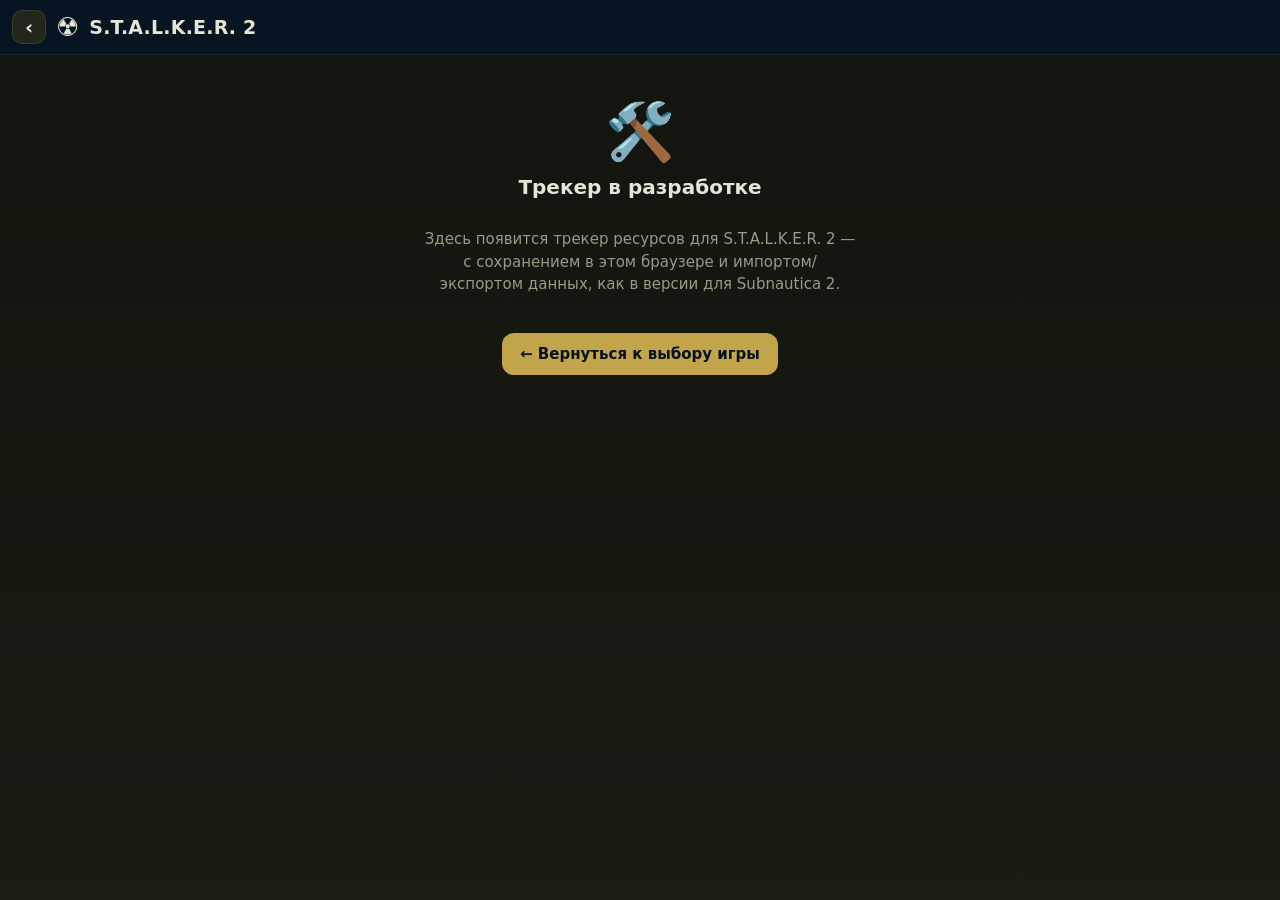
==== stalker.html @ 11892670 "feat: add S.T.A.L.K.E.R. 2 resource manager boilerplate" ====
<!DOCTYPE html>
<html lang="ru">
<head>
  <meta charset="UTF-8" />
  <meta name="viewport" content="width=device-width, initial-scale=1.0, viewport-fit=cover" />
  <meta name="theme-color" content="#1a1c14" />
  <title>S.T.A.L.K.E.R. 2 — Трекер ресурсов</title>
  <link rel="manifest" href="manifest.webmanifest" />
  <link rel="icon" href="icon.svg" type="image/svg+xml" />
  <link rel="apple-touch-icon" href="icon.svg" />
  <link rel="stylesheet" href="styles.css" />
</head>
<body class="theme-stalker">
  <header class="app-header">
    <div class="title-row">
      <a class="switch-game" href="index.html" aria-label="Сменить игру" title="Сменить игру">‹</a>
      <span class="logo">☢️</span>
      <h1>S.T.A.L.K.E.R. 2</h1>
    </div>
  </header>

  <main>
    <section class="view">
      <div class="wip">
        <div class="wip-icon">🛠️</div>
        <h2>Трекер в разработке</h2>
        <p class="hint">
          Здесь появится трекер ресурсов для S.T.A.L.K.E.R. 2 — с сохранением в этом
          браузере и импортом/экспортом данных, как в версии для Subnautica 2.
        </p>
        <a class="btn primary" href="index.html">← Вернуться к выбору игры</a>
      </div>
    </section>
  </main>

  <script src="stalker.js"></script>
</body>
</html>
---- styles.css ----
:root {
  --bg: #071624;
  --bg-2: #0b1f33;
  --card: #102b45;
  --card-2: #16395c;
  --text: #e6f1fb;
  --muted: #8fb0cc;
  --accent: #28c2ff;
  --out: #ff4d4d;
  --low: #ff9f33;
  --mid: #ffd633;
  --ok: #35d07f;
  --radius: 16px;
  --safe-top: env(safe-area-inset-top, 0px);
  --safe-bottom: env(safe-area-inset-bottom, 0px);
}

* { box-sizing: border-box; -webkit-tap-highlight-color: transparent; }

body {
  margin: 0;
  font-family: -apple-system, BlinkMacSystemFont, "Segoe UI", Roboto, system-ui, sans-serif;
  background: linear-gradient(180deg, var(--bg) 0%, var(--bg-2) 100%);
  background-attachment: fixed;
  color: var(--text);
  min-height: 100vh;
  padding-bottom: calc(96px + var(--safe-bottom));
}

/* — Шапка — */
.app-header {
  position: sticky;
  top: 0;
  z-index: 20;
  background: rgba(7, 22, 36, 0.92);
  backdrop-filter: blur(10px);
  padding: calc(10px + var(--safe-top)) 16px 0;
  border-bottom: 1px solid rgba(255, 255, 255, 0.06);
}
.title-row { display: flex; align-items: center; gap: 10px; margin-bottom: 10px; }
.logo { font-size: 26px; }
h1 { font-size: 19px; margin: 0; font-weight: 700; letter-spacing: 0.2px; }

.tabs { display: flex; gap: 6px; }
.tab {
  flex: 1;
  background: none;
  border: none;
  color: var(--muted);
  font-size: 15px;
  font-weight: 600;
  padding: 12px 4px;
  border-bottom: 3px solid transparent;
  cursor: pointer;
  display: flex; align-items: center; justify-content: center; gap: 8px;
}
.tab.is-active { color: var(--text); border-bottom-color: var(--accent); }
.badge {
  background: var(--out);
  color: #fff;
  font-size: 12px;
  font-weight: 700;
  min-width: 20px;
  height: 20px;
  padding: 0 6px;
  border-radius: 10px;
  display: inline-flex; align-items: center; justify-content: center;
}
.badge[data-empty="true"] { background: var(--card-2); color: var(--muted); }

/* — Управление — */
.controls {
  display: flex;
  gap: 8px;
  padding: 12px 16px;
}
.search, .sort {
  background: var(--card);
  border: 1px solid rgba(255, 255, 255, 0.08);
  color: var(--text);
  border-radius: 12px;
  padding: 11px 14px;
  font-size: 15px;
  outline: none;
}
.search { flex: 1; min-width: 0; }
.search:focus, .sort:focus { border-color: var(--accent); }
.sort { max-width: 46%; }

/* — Список — */
.view { padding: 0 16px; }
.list { list-style: none; margin: 0; padding: 0; display: flex; flex-direction: column; gap: 10px; }

.card {
  background: var(--card);
  border-radius: var(--radius);
  padding: 12px;
  display: flex;
  align-items: center;
  gap: 12px;
  border-left: 5px solid transparent;
}
.card[data-status="out"] { border-left-color: var(--out); }
.card[data-status="low"] { border-left-color: var(--low); }
.card[data-status="mid"] { border-left-color: var(--mid); }
.card[data-status="ok"]  { border-left-color: var(--ok); }

.card-icon {
  width: 46px; height: 46px;
  border-radius: 12px;
  background: var(--card-2);
  display: flex; align-items: center; justify-content: center;
  font-size: 24px;
  flex-shrink: 0;
  overflow: hidden;
}
.card-icon img { width: 100%; height: 100%; object-fit: cover; }

.card-body { flex: 1; min-width: 0; }
.card-name {
  font-size: 16px; font-weight: 600;
  white-space: nowrap; overflow: hidden; text-overflow: ellipsis;
  margin-bottom: 8px;
}
.card-name .edit-hint { color: var(--muted); font-size: 13px; margin-left: 6px; }

/* Сегментированный выбор статуса */
.seg { display: flex; gap: 6px; }
.seg button {
  flex: 1;
  border: none;
  border-radius: 9px;
  padding: 8px 2px;
  font-size: 12px;
  font-weight: 700;
  color: #06121d;
  opacity: 0.32;
  cursor: pointer;
  transition: opacity 0.12s, transform 0.08s;
}
.seg button:active { transform: scale(0.94); }
.seg button[data-s="out"] { background: var(--out); }
.seg button[data-s="low"] { background: var(--low); }
.seg button[data-s="mid"] { background: var(--mid); }
.seg button[data-s="ok"]  { background: var(--ok); }
.seg button.active { opacity: 1; box-shadow: 0 0 0 2px rgba(255,255,255,0.85) inset; }

.hint {
  text-align: center;
  color: var(--muted);
  font-size: 15px;
  line-height: 1.5;
  padding: 40px 20px;
}

/* — Плавающие кнопки — */
.fab {
  position: fixed;
  right: 18px;
  bottom: calc(20px + var(--safe-bottom));
  width: 60px; height: 60px;
  border-radius: 50%;
  border: none;
  background: var(--accent);
  color: #04121d;
  font-size: 32px; font-weight: 300;
  line-height: 1;
  box-shadow: 0 8px 24px rgba(40, 194, 255, 0.4);
  cursor: pointer;
  z-index: 30;
}
.fab:active { transform: scale(0.92); }
.menu-btn {
  position: fixed;
  left: 18px;
  bottom: calc(28px + var(--safe-bottom));
  width: 46px; height: 46px;
  border-radius: 50%;
  border: 1px solid rgba(255,255,255,0.12);
  background: var(--card);
  color: var(--text);
  font-size: 24px; line-height: 1;
  cursor: pointer;
  z-index: 30;
}

/* — Модалки — */
.modal {
  position: fixed; inset: 0;
  z-index: 50;
  background: rgba(2, 10, 18, 0.6);
  backdrop-filter: blur(4px);
  display: flex;
  align-items: flex-end;
  justify-content: center;
}
.modal[hidden] { display: none; }
.modal-card {
  background: var(--bg-2);
  width: 100%;
  max-width: 520px;
  border-radius: 20px 20px 0 0;
  padding: 20px 18px calc(20px + var(--safe-bottom));
  max-height: 90vh;
  overflow-y: auto;
  animation: slide-up 0.18s ease-out;
}
@keyframes slide-up { from { transform: translateY(30px); opacity: 0.6; } to { transform: translateY(0); opacity: 1; } }
.modal-card h2 { margin: 0 0 16px; font-size: 19px; }

.field { display: block; margin-bottom: 16px; }
.field > span { display: block; font-size: 13px; color: var(--muted); margin-bottom: 6px; }
.field input[type="text"] {
  width: 100%;
  background: var(--card);
  border: 1px solid rgba(255,255,255,0.1);
  color: var(--text);
  border-radius: 12px;
  padding: 12px 14px;
  font-size: 16px;
  outline: none;
}
.field input:focus { border-color: var(--accent); }

.img-row { display: flex; align-items: center; gap: 14px; }
.img-preview {
  width: 64px; height: 64px;
  border-radius: 14px;
  background: var(--card);
  display: flex; align-items: center; justify-content: center;
  font-size: 30px; overflow: hidden; flex-shrink: 0;
}
.img-preview img { width: 100%; height: 100%; object-fit: cover; }
.img-actions { display: flex; flex-direction: column; gap: 8px; }

.status-picker { display: flex; gap: 8px; }
.status-picker button {
  flex: 1;
  border: 2px solid transparent;
  border-radius: 12px;
  padding: 12px 4px;
  font-size: 13px; font-weight: 700;
  color: #06121d;
  cursor: pointer;
  opacity: 0.4;
}
.status-picker button[data-s="out"] { background: var(--out); }
.status-picker button[data-s="low"] { background: var(--low); }
.status-picker button[data-s="mid"] { background: var(--mid); }
.status-picker button[data-s="ok"]  { background: var(--ok); }
.status-picker button.active { opacity: 1; border-color: #fff; }

.modal-actions { display: flex; align-items: center; gap: 10px; margin-top: 8px; }
.spacer { flex: 1; }

.btn {
  border: none;
  border-radius: 12px;
  padding: 12px 18px;
  font-size: 15px; font-weight: 600;
  cursor: pointer;
}
.btn.primary { background: var(--accent); color: #04121d; }
.btn.ghost { background: var(--card); color: var(--text); }
.btn.danger { color: var(--out); }
.btn.block { display: block; width: 100%; text-align: left; background: var(--card); color: var(--text); margin-bottom: 10px; }
.btn.block.danger { color: var(--out); }
.btn:active { transform: scale(0.97); }
a.btn { text-decoration: none; }

/* ====================================================================
   Темы игр — базовый :root выше = тема Subnautica.
   Классы на <body> переопределяют палитру под конкретную игру/лаунчер.
   ==================================================================== */
body.theme-launcher {
  --bg: #0a0c10;
  --bg-2: #0e1116;
  --card: #171b22;
  --card-2: #20252e;
  --text: #e8eaed;
  --muted: #9aa3ad;
  --accent: #aab2bd;
  padding-bottom: 0;          /* нет плавающих кнопок — нижний запас не нужен */
}
body.theme-stalker {
  --bg: #12140d;
  --bg-2: #1a1c14;
  --card: #23261b;
  --card-2: #2e3222;
  --text: #e9e5d6;
  --muted: #9c9a82;
  --accent: #c2a44b;     /* радиационный янтарь */
  --out: #e0532b;        /* ржавчина */
  --low: #d98a2b;
  --mid: #d6c133;
  --ok:  #8aa64a;        /* военный хаки */
}

/* — Кнопка «сменить игру» в шапке — */
.switch-game {
  display: inline-flex; align-items: center; justify-content: center;
  width: 34px; height: 34px;
  margin-left: -4px;
  border-radius: 10px;
  background: var(--card);
  border: 1px solid rgba(255, 255, 255, 0.1);
  color: var(--text);
  font-size: 20px; line-height: 1; font-weight: 700;
  text-decoration: none;
  flex-shrink: 0;
}
.switch-game:active { transform: scale(0.92); }

/* ====================================================================
   Лаунчер — экран выбора игры
   ==================================================================== */
.launcher {
  max-width: 520px;
  margin: 0 auto;
  padding: calc(28px + var(--safe-top)) 18px calc(28px + var(--safe-bottom));
  min-height: 100vh;
  display: flex;
  flex-direction: column;
}
.launcher-head { margin: 16px 4px 24px; }
.launcher-head h1 { font-size: 24px; margin: 0 0 8px; }
.launcher-sub { color: var(--muted); margin: 0; font-size: 15px; line-height: 1.4; }

.game-list {
  list-style: none; margin: 0; padding: 0;
  display: flex; flex-direction: column; gap: 14px;
}
.game-card {
  display: flex; align-items: center; gap: 14px;
  background: var(--card);
  border: 1px solid rgba(255, 255, 255, 0.07);
  border-left: 5px solid var(--game-accent, var(--accent));
  border-radius: var(--radius);
  padding: 18px 16px;
  text-decoration: none;
  color: var(--text);
}
.game-card:active { transform: scale(0.985); }
.game-subnautica { --game-accent: #28c2ff; }
.game-stalker { --game-accent: #c2a44b; }

.game-icon {
  width: 56px; height: 56px; flex-shrink: 0;
  border-radius: 14px;
  background: var(--card-2);
  display: flex; align-items: center; justify-content: center;
  font-size: 30px;
}
.game-text { flex: 1; min-width: 0; display: flex; flex-direction: column; gap: 4px; }
.game-name { font-size: 18px; font-weight: 700; }
.game-desc { font-size: 13px; color: var(--muted); }
.game-tag {
  display: inline-block; font-size: 11px; font-weight: 700;
  color: var(--low); border: 1px solid var(--low); border-radius: 6px;
  padding: 1px 6px; margin-left: 4px; vertical-align: middle;
}
.game-chevron { color: var(--muted); font-size: 26px; flex-shrink: 0; }

.game-last {
  display: none;
  flex-shrink: 0;
  font-size: 11px; font-weight: 700;
  color: var(--game-accent, var(--accent));
  border: 1px solid var(--game-accent, var(--accent));
  border-radius: 999px;
  padding: 4px 10px;
}
.game-card.is-last {
  border-color: var(--game-accent, var(--accent));
  box-shadow: 0 0 0 1px var(--game-accent, var(--accent)) inset;
}
.game-card.is-last .game-last { display: inline-flex; align-items: center; gap: 5px; }
.game-card.is-last .game-last::before { content: "●"; font-size: 8px; }

.launcher-foot {
  margin: auto 4px 0;
  padding-top: 24px;
  color: var(--muted);
  font-size: 13px;
  line-height: 1.4;
}

/* ====================================================================
   Экран-заглушка «в разработке»
   ==================================================================== */
.wip {
  text-align: center;
  padding: 44px 24px;
  max-width: 480px;
  margin: 0 auto;
  display: flex; flex-direction: column; align-items: center;
}
.wip-icon { font-size: 56px; }
.wip h2 { margin: 10px 0 0; font-size: 20px; }
.wip .hint { padding: 14px 0 0; }
.wip .btn { margin-top: 22px; }
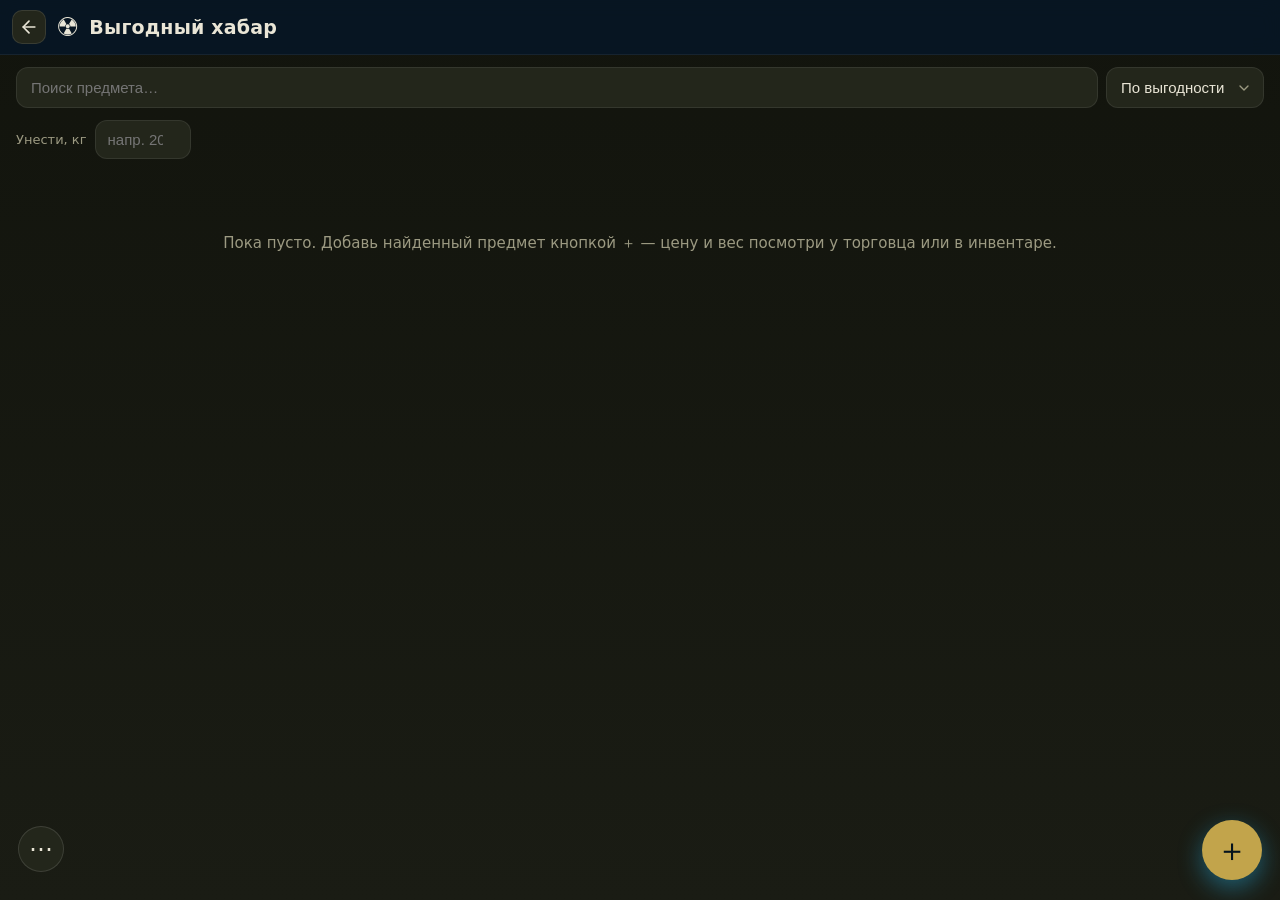
==== commit cff6f1b9: "feat: add main stalker logic" ====
--- a/stalker.html
+++ b/stalker.html
@@ -4,7 +4,7 @@
   <meta charset="UTF-8" />
   <meta name="viewport" content="width=device-width, initial-scale=1.0, viewport-fit=cover" />
   <meta name="theme-color" content="#1a1c14" />
-  <title>S.T.A.L.K.E.R. 2 — Трекер ресурсов</title>
+  <title>S.T.A.L.K.E.R. 2 — Выгодный хабар</title>
   <link rel="manifest" href="manifest.webmanifest" />
   <link rel="icon" href="icon.svg" type="image/svg+xml" />
   <link rel="apple-touch-icon" href="icon.svg" />
@@ -13,25 +13,115 @@
 <body class="theme-stalker">
   <header class="app-header">
     <div class="title-row">
-      <a class="switch-game" href="index.html" aria-label="Сменить игру" title="Сменить игру">‹</a>
+      <a class="switch-game" href="index.html" aria-label="Сменить игру" title="Сменить игру">
+        <svg viewBox="0 0 24 24" fill="none" stroke="currentColor" stroke-width="2" stroke-linecap="round" stroke-linejoin="round" aria-hidden="true"><path d="m12 19-7-7 7-7"/><path d="M19 12H5"/></svg>
+      </a>
       <span class="logo">☢️</span>
-      <h1>S.T.A.L.K.E.R. 2</h1>
+      <h1>Выгодный хабар</h1>
     </div>
   </header>
 
   <main>
+    <!-- Поиск и сортировка -->
+    <div class="controls">
+      <input type="search" id="search" class="search" placeholder="Поиск предмета…" autocomplete="off" />
+      <div class="select-wrap">
+        <select id="sort" class="sort" aria-label="Сортировка">
+          <option value="value">По выгодности</option>
+          <option value="price">По цене</option>
+          <option value="weight">По весу</option>
+          <option value="name">По названию</option>
+        </select>
+        <svg class="select-arrow" viewBox="0 0 24 24" fill="none" stroke="currentColor" stroke-width="2" stroke-linecap="round" stroke-linejoin="round" aria-hidden="true"><path d="m6 9 6 6 6-6"/></svg>
+      </div>
+    </div>
+
+    <!-- Грузоподъёмность и сводка «что нести» -->
+    <div class="carry-bar">
+      <label class="budget-field">
+        <span>Унести, кг</span>
+        <input type="number" id="budget" inputmode="decimal" min="0" step="0.1" placeholder="напр. 20" />
+      </label>
+      <div id="carry-summary" class="carry-summary" hidden></div>
+    </div>
+
+    <!-- Сводка по всему хабару -->
+    <div id="stats" class="stats"></div>
+
+    <!-- Список с группами по категориям -->
     <section class="view">
-      <div class="wip">
-        <div class="wip-icon">🛠️</div>
-        <h2>Трекер в разработке</h2>
-        <p class="hint">
-          Здесь появится трекер ресурсов для S.T.A.L.K.E.R. 2 — с сохранением в этом
-          браузере и импортом/экспортом данных, как в версии для Subnautica 2.
-        </p>
-        <a class="btn primary" href="index.html">← Вернуться к выбору игры</a>
-      </div>
+      <p class="hint" id="empty" hidden>
+        Пока пусто. Добавь найденный предмет кнопкой ＋ — цену и вес посмотри у торговца или в инвентаре.
+      </p>
+      <p class="hint" id="empty-search" hidden>Ничего не найдено.</p>
+      <ul id="list" class="list"></ul>
     </section>
   </main>
+
+  <!-- Добавить предмет -->
+  <button id="fab-add" class="fab" aria-label="Добавить предмет">＋</button>
+
+  <!-- Меню -->
+  <button id="menu-btn" class="menu-btn" aria-label="Меню">⋯</button>
+
+  <!-- Модалка добавления/редактирования -->
+  <div id="modal" class="modal" hidden>
+    <div class="modal-card">
+      <h2 id="modal-title">Новый предмет</h2>
+
+      <label class="field">
+        <span>Название</span>
+        <input type="text" id="f-name" maxlength="60" placeholder="Напр.: АКМ, аптечка, болт…" />
+      </label>
+
+      <div class="field-row">
+        <label class="field">
+          <span>Цена (крб)</span>
+          <input type="number" id="f-price" inputmode="decimal" min="0" step="1" placeholder="0" />
+        </label>
+        <label class="field">
+          <span>Вес, кг</span>
+          <input type="number" id="f-weight" inputmode="decimal" min="0" step="0.01" placeholder="0" />
+        </label>
+        <label class="field qty-field">
+          <span>Кол-во</span>
+          <input type="number" id="f-qty" inputmode="numeric" min="1" step="1" value="1" />
+        </label>
+      </div>
+
+      <p class="density-hint" id="f-density"></p>
+
+      <div class="field">
+        <span>Категория</span>
+        <div class="cat-picker" id="f-category"></div>
+      </div>
+
+      <p class="cat-hint" id="f-cathint" hidden></p>
+
+      <div class="modal-actions">
+        <button type="button" class="btn ghost danger" id="delete-btn" hidden>Удалить</button>
+        <div class="spacer"></div>
+        <button type="button" class="btn ghost" id="cancel-btn">Отмена</button>
+        <button type="button" class="btn primary" id="save-btn">Сохранить</button>
+      </div>
+    </div>
+  </div>
+
+  <!-- Модалка меню -->
+  <div id="menu" class="modal" hidden>
+    <div class="modal-card">
+      <h2>Меню</h2>
+      <button class="btn block" id="export-btn">Экспорт данных (резервная копия)</button>
+      <button class="btn block" id="import-btn">Импорт данных</button>
+      <input type="file" id="import-file" accept="application/json" hidden />
+      <button class="btn block danger" id="wipe-btn">Очистить весь список</button>
+      <a class="btn block" href="index.html">← Сменить игру</a>
+      <div class="modal-actions">
+        <div class="spacer"></div>
+        <button class="btn ghost" id="menu-close">Закрыть</button>
+      </div>
+    </div>
+  </div>
 
   <script src="stalker.js"></script>
 </body>
--- a/styles.css
+++ b/styles.css
@@ -85,7 +85,29 @@
 }
 .search { flex: 1; min-width: 0; }
 .search:focus, .sort:focus { border-color: var(--accent); }
-.sort { max-width: 46%; }
+
+/* Селект сортировки — свой вид вместо нативного, со своей стрелкой */
+.select-wrap { position: relative; display: inline-flex; min-width: 0; max-width: 46%; }
+.sort {
+  width: 100%;
+  appearance: none;
+  -webkit-appearance: none;
+  padding-right: 38px;
+  cursor: pointer;
+  accent-color: var(--accent);   /* подсветка выбранного пункта в списке */
+}
+.sort::-ms-expand { display: none; }
+.sort option { background: var(--bg-2); color: var(--text); }
+.select-arrow {
+  position: absolute;
+  right: 12px; top: 50%;
+  transform: translateY(-50%);
+  width: 16px; height: 16px;
+  pointer-events: none;
+  color: var(--muted);
+  transition: transform 0.15s ease;
+}
+.sort:focus + .select-arrow { color: var(--accent); transform: translateY(-50%) rotate(180deg); }
 
 /* — Список — */
 .view { padding: 0 16px; }
@@ -305,10 +327,10 @@
   background: var(--card);
   border: 1px solid rgba(255, 255, 255, 0.1);
   color: var(--text);
-  font-size: 20px; line-height: 1; font-weight: 700;
   text-decoration: none;
   flex-shrink: 0;
 }
+.switch-game svg { width: 20px; height: 20px; display: block; }
 .switch-game:active { transform: scale(0.92); }
 
 /* ====================================================================
@@ -399,3 +421,130 @@
 .wip h2 { margin: 10px 0 0; font-size: 20px; }
 .wip .hint { padding: 14px 0 0; }
 .wip .btn { margin-top: 22px; }
+
+/* ====================================================================
+   S.T.A.L.K.E.R. 2 — «Выгодный хабар»
+   ==================================================================== */
+/* Грузоподъёмность и сводка «что нести» */
+.carry-bar {
+  display: flex; align-items: center; gap: 12px;
+  padding: 0 16px 8px;
+  flex-wrap: wrap;
+}
+.budget-field { display: flex; align-items: center; gap: 8px; flex-shrink: 0; }
+.budget-field > span { font-size: 13px; color: var(--muted); white-space: nowrap; }
+#budget {
+  width: 96px;
+  background: var(--card);
+  border: 1px solid rgba(255, 255, 255, 0.08);
+  color: var(--text);
+  border-radius: 12px;
+  padding: 10px 12px;
+  font-size: 15px; outline: none;
+}
+#budget:focus { border-color: var(--accent); }
+.carry-summary {
+  flex: 1; min-width: 170px;
+  font-size: 13px; line-height: 1.4; color: var(--text);
+  background: var(--card);
+  border-radius: 12px;
+  border-left: 3px solid var(--accent);
+  padding: 9px 12px;
+}
+.carry-summary[hidden] { display: none; }
+.carry-summary .muted { color: var(--muted); }
+
+.stats { padding: 0 16px 10px; font-size: 13px; color: var(--muted); }
+
+/* Заголовок группы категории */
+.group-head {
+  display: flex; align-items: baseline; justify-content: space-between; gap: 10px;
+  padding: 8px 2px 0;
+  margin-top: 6px;
+}
+.group-head:first-child { margin-top: 0; }
+.group-title { font-size: 15px; font-weight: 700; }
+.group-sum { font-size: 12px; color: var(--muted); white-space: nowrap; }
+
+/* Карточка предмета */
+.item-card[data-tier="good"] { border-left-color: var(--ok); }
+.item-card[data-tier="mid"]  { border-left-color: var(--mid); }
+.item-card[data-tier="low"]  { border-left-color: var(--out); }
+.item-card[data-take="none"] { opacity: 0.5; }
+
+.item-dens {
+  width: 62px; flex-shrink: 0;
+  border-radius: 12px;
+  background: var(--card-2);
+  display: flex; flex-direction: column; align-items: center; justify-content: center;
+  padding: 6px 2px;
+  text-align: center;
+}
+.item-dens b { font-size: 16px; font-weight: 800; line-height: 1.05; }
+.item-dens span { font-size: 9px; color: var(--muted); margin-top: 2px; }
+.item-card[data-tier="good"] .item-dens b { color: var(--ok); }
+.item-card[data-tier="mid"]  .item-dens b { color: var(--mid); }
+.item-card[data-tier="low"]  .item-dens b { color: var(--out); }
+
+.item-card .card-name { margin-bottom: 4px; }
+.item-meta { font-size: 13px; color: var(--muted); }
+
+.take-badge {
+  flex-shrink: 0; align-self: center;
+  font-size: 11px; font-weight: 700;
+  border-radius: 999px;
+  padding: 4px 9px;
+  white-space: nowrap;
+}
+.take-badge.full { color: var(--ok);  border: 1px solid var(--ok); }
+.take-badge.part { color: var(--mid); border: 1px solid var(--mid); }
+.take-badge.none { color: var(--muted); border: 1px solid var(--muted); }
+
+/* Редактор: числовые поля, строка полей, подсказка выгодности, выбор категории */
+.field input[type="number"] {
+  width: 100%;
+  background: var(--card);
+  border: 1px solid rgba(255, 255, 255, 0.1);
+  color: var(--text);
+  border-radius: 12px;
+  padding: 12px 14px;
+  font-size: 16px; outline: none;
+}
+.field-row { display: flex; gap: 10px; }
+.field-row .field { flex: 1; }
+.field-row .qty-field { flex: 0 0 84px; }
+
+.density-hint {
+  margin: -8px 0 14px;
+  min-height: 18px;
+  font-size: 13px; font-weight: 600;
+  color: var(--accent);
+}
+
+.cat-picker { display: flex; flex-wrap: wrap; gap: 8px; }
+.cat-picker button {
+  display: inline-flex; align-items: center; gap: 6px;
+  border: 1px solid rgba(255, 255, 255, 0.12);
+  background: var(--card);
+  color: var(--text);
+  border-radius: 999px;
+  padding: 8px 12px;
+  font-size: 13px; font-weight: 600;
+  cursor: pointer;
+}
+.cat-picker button > span { font-size: 15px; }
+.cat-picker button.active {
+  border-color: var(--accent);
+  background: var(--card-2);
+  box-shadow: 0 0 0 1px var(--accent) inset;
+}
+.cat-picker button:active { transform: scale(0.96); }
+
+.cat-hint {
+  margin: 12px 0 0;
+  font-size: 12px; line-height: 1.45;
+  color: var(--muted);
+  border-left: 3px solid var(--accent);
+  padding: 6px 0 6px 10px;
+}
+.cat-hint[hidden] { display: none; }
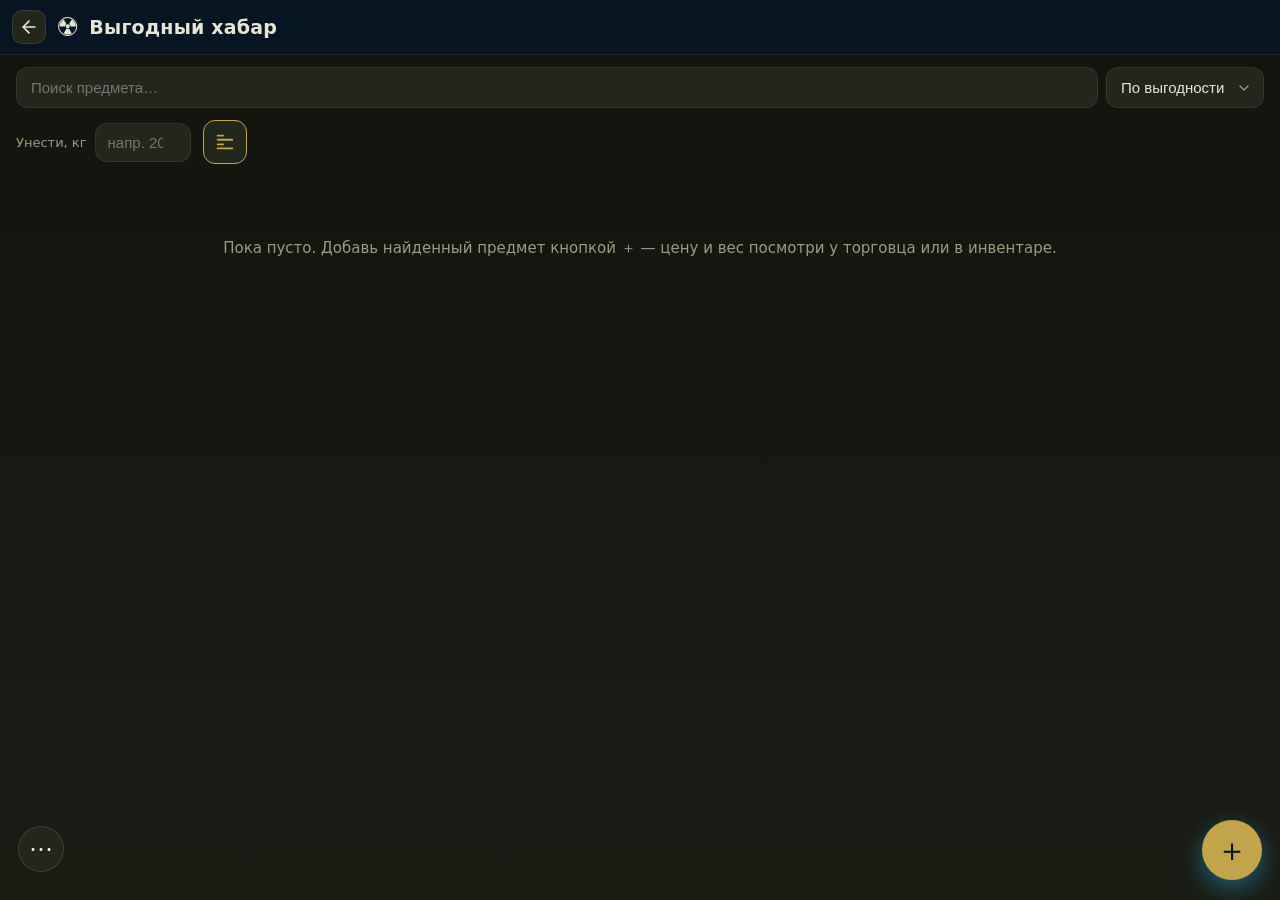
==== commit 76d3006c: "feat: toggle to flatten category groups for cross-category value compare Co-Authored-By: Claude Opus" ====
--- a/stalker.html
+++ b/stalker.html
@@ -42,6 +42,10 @@
         <span>Унести, кг</span>
         <input type="number" id="budget" inputmode="decimal" min="0" step="0.1" placeholder="напр. 20" />
       </label>
+      <button type="button" id="group-toggle" class="group-toggle" aria-pressed="true" title="Группировка по категориям" aria-label="Группировка по категориям">
+        <svg class="ico-on" viewBox="0 0 24 24" fill="none" stroke="currentColor" stroke-width="2" stroke-linecap="round" aria-hidden="true"><path d="M4 5h6"/><path d="M4 9.5h16"/><path d="M4 14.5h6"/><path d="M4 19h16"/></svg>
+        <svg class="ico-off" viewBox="0 0 24 24" fill="none" stroke="currentColor" stroke-width="2" stroke-linecap="round" aria-hidden="true"><path d="M4 5h16"/><path d="M4 9.7h16"/><path d="M4 14.4h16"/><path d="M4 19h16"/></svg>
+      </button>
       <div id="carry-summary" class="carry-summary" hidden></div>
     </div>
 
@@ -76,7 +80,7 @@
 
       <div class="field-row">
         <label class="field">
-          <span>Цена (крб)</span>
+          <span>Цена, ₽</span>
           <input type="number" id="f-price" inputmode="decimal" min="0" step="1" placeholder="0" />
         </label>
         <label class="field">
@@ -85,7 +89,7 @@
         </label>
         <label class="field qty-field">
           <span>Кол-во</span>
-          <input type="number" id="f-qty" inputmode="numeric" min="1" step="1" value="1" />
+          <input type="number" id="f-qty" inputmode="numeric" min="0" step="1" value="1" />
         </label>
       </div>
 
@@ -111,6 +115,8 @@
   <div id="menu" class="modal" hidden>
     <div class="modal-card">
       <h2>Меню</h2>
+      <button class="btn block" id="sync-btn">🎮 Синхронизировать из игры</button>
+      <input type="file" id="sync-file" accept="application/json" hidden />
       <button class="btn block" id="export-btn">Экспорт данных (резервная копия)</button>
       <button class="btn block" id="import-btn">Импорт данных</button>
       <input type="file" id="import-file" accept="application/json" hidden />
@@ -123,6 +129,24 @@
     </div>
   </div>
 
+  <!-- Модалка быстрого ввода дельты количества -->
+  <div id="modal-delta" class="modal" hidden>
+    <div class="modal-card">
+      <h2>Изменить количество</h2>
+      <p class="delta-sub"><b id="delta-name"></b></p>
+      <label class="field">
+        <span>На сколько штук</span>
+        <input type="number" id="delta-input" inputmode="numeric" min="1" step="1" placeholder="напр. 40" />
+      </label>
+      <div class="modal-actions">
+        <button type="button" class="btn ghost" id="delta-cancel">Отмена</button>
+        <div class="spacer"></div>
+        <button type="button" class="btn ghost danger" id="delta-minus">− потратил</button>
+        <button type="button" class="btn primary" id="delta-plus">+ нашёл</button>
+      </div>
+    </div>
+  </div>
+
   <script src="stalker.js"></script>
 </body>
 </html>
--- a/styles.css
+++ b/styles.css
@@ -443,6 +443,24 @@
   font-size: 15px; outline: none;
 }
 #budget:focus { border-color: var(--accent); }
+
+/* Переключатель группировки: вкл = группы по категориям, выкл = общий список */
+.group-toggle {
+  width: 44px; height: 44px; flex-shrink: 0;
+  display: flex; align-items: center; justify-content: center;
+  background: var(--card);
+  border: 1px solid var(--accent);
+  color: var(--accent);
+  border-radius: 12px;
+  cursor: pointer;
+  -webkit-tap-highlight-color: transparent;
+}
+.group-toggle svg { width: 22px; height: 22px; }
+.group-toggle .ico-off { display: none; }
+.group-toggle[aria-pressed="false"] { border-color: rgba(255, 255, 255, 0.08); color: var(--muted); }
+.group-toggle[aria-pressed="false"] .ico-on { display: none; }
+.group-toggle[aria-pressed="false"] .ico-off { display: block; }
+
 .carry-summary {
   flex: 1; min-width: 170px;
   font-size: 13px; line-height: 1.4; color: var(--text);
@@ -499,6 +517,42 @@
 .take-badge.full { color: var(--ok);  border: 1px solid var(--ok); }
 .take-badge.part { color: var(--mid); border: 1px solid var(--mid); }
 .take-badge.none { color: var(--muted); border: 1px solid var(--muted); }
+/* Бейдж «Нести» переехал внутрь тела карточки (справа теперь степпер) */
+.item-card .take-badge { display: inline-block; margin-top: 6px; }
+
+/* Инлайн-степпер количества: [+] / ×N / [−] справа на карточке */
+.qty-ctl {
+  flex-shrink: 0;
+  display: flex; flex-direction: column; align-items: center;
+  gap: 3px;
+  padding: 2px;                 /* буфер: промах мимо кнопки попадает сюда, а не в редактор */
+  touch-action: manipulation;
+}
+.qty-btn {
+  width: 42px; height: 30px;
+  border: 1px solid rgba(255, 255, 255, 0.14);
+  background: var(--card-2);
+  color: var(--text);
+  border-radius: 9px;
+  font-size: 21px; font-weight: 700; line-height: 1;
+  display: flex; align-items: center; justify-content: center;
+  cursor: pointer; user-select: none;
+  touch-action: manipulation;
+}
+.qty-btn:active { transform: scale(0.9); background: var(--accent); color: #06121d; border-color: var(--accent); }
+.qty-btn.remove { color: var(--out); border-color: rgba(224, 83, 43, 0.5); font-size: 15px; }
+.qty-btn.remove:active { background: var(--out); color: #fff; border-color: var(--out); }
+.qty-val {
+  font-size: 15px; font-weight: 800;
+  min-width: 42px; text-align: center;
+  padding: 1px 2px;
+  color: var(--text);
+  user-select: none; cursor: pointer;
+}
+.item-card.is-empty { opacity: 0.5; }
+
+/* Подпись предмета в модалке дельты */
+.delta-sub { margin: -8px 0 16px; color: var(--text); font-size: 15px; }
 
 /* Редактор: числовые поля, строка полей, подсказка выгодности, выбор категории */
 .field input[type="number"] {
